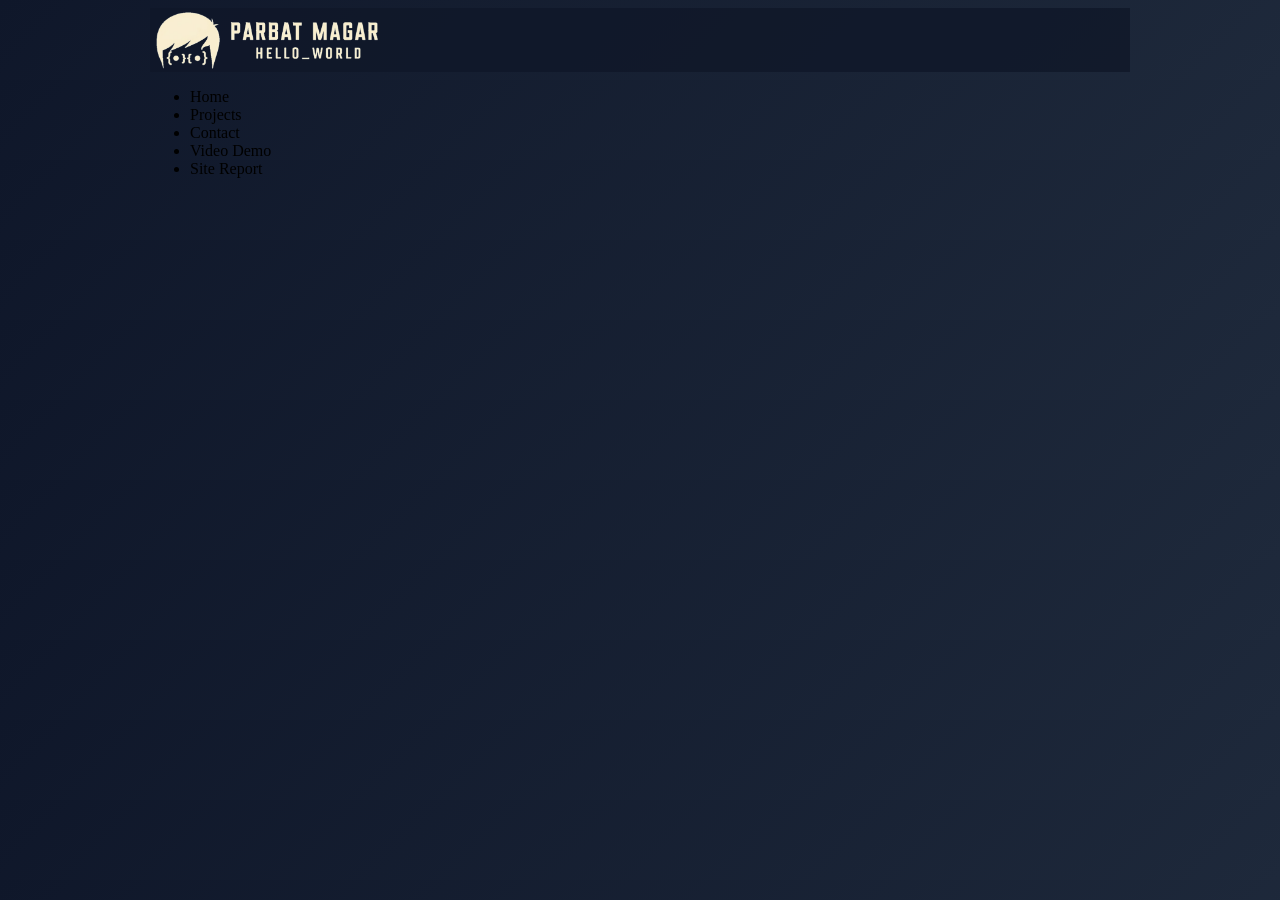
==== index.html @ b7e4d5f1 "adjusting minor changes" ====
<!DOCTYPE html>
<html lang="en">
    <head>
        <meta charset="UTF-8">
        <meta name="viewport" content="width=device-width, initial-scale=1.0">
        <title>Home Page</title>
        <link rel="stylesheet" type="text/css" href="style.css">
    </head>
    <body>
        <nav>
            <div class="logo">
                <img src="images/logo.png" alt="Logo">
            </div>
            <ul>
                <li>Home</li>
                <li>Projects</li>
                <li>Contact</li>
                <li>Video Demo</li>
                <li>Site Report</li>
            </ul>
        </nav>
    </body>
</html>
---- style.css ----
body {
    background: linear-gradient(135deg, #0F172A, #1E293B);
}

/* NAV Bar */
nav {
    background: rgba(15, 23, 41, 0.8);
    margin: 0px 142px;
    height: 64px;
}

.logo {
    height: 64px;
    display: flex;
    align-items: left;
}

.logo img {
    height: 100%;
    width: auto;
}
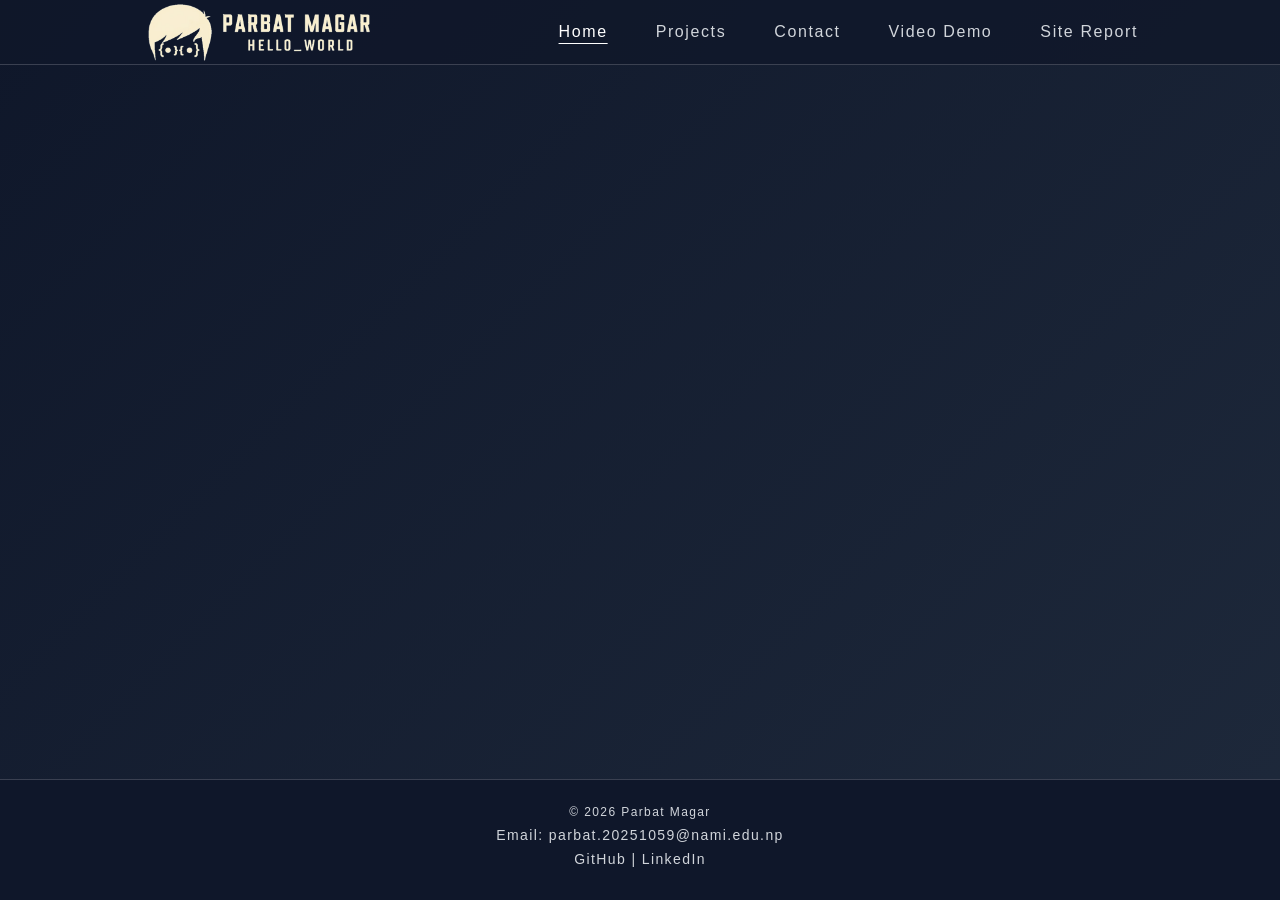
==== commit 77a12f71: "creating nav bar and footer in every page" ====
--- a/index.html
+++ b/index.html
@@ -4,20 +4,29 @@
         <meta charset="UTF-8">
         <meta name="viewport" content="width=device-width, initial-scale=1.0">
         <title>Home Page</title>
-        <link rel="stylesheet" type="text/css" href="style.css">
+        <link rel="stylesheet" href="style.css">
     </head>
     <body>
         <nav>
-            <div class="logo">
-                <img src="images/logo.png" alt="Logo">
-            </div>
-            <ul>
-                <li>Home</li>
-                <li>Projects</li>
-                <li>Contact</li>
-                <li>Video Demo</li>
-                <li>Site Report</li>
-            </ul>
+            <img src="images/logo.png" alt="Logo">
+                <ul>
+                    <li><a href="index.html" class="active">Home</a></li>
+                    <li><a href="project.html">Projects</a></li>
+                    <li><a href="contact.html">Contact</a></li>
+                    <li><a href="videoDemo.html">Video Demo</a></li>
+                    <li><a href="siteReport.html">Site Report</a></li>
+                </ul>
         </nav>
+        <main>
+            
+        </main>
+        <footer>
+            <p class="copyright">&copy; 2026 Parbat Magar</p>
+            <p>Email: <a href="mailto:parbat.20251059@nami.edu.np">parbat.20251059@nami.edu.np</a></p>
+            <p>
+                <a href="https://github.com/Magar-Parbat" target="_blank">GitHub</a> |
+                <a href="https://www.linkedin.com/in/parbat-magar-a1344833b/" target="_blank">LinkedIn</a>
+            </p>
+        </footer>
     </body>
 </html>
--- a/style.css
+++ b/style.css
@@ -1,22 +1,97 @@
 body {
+    margin: 0;
+    padding: 0;
+    min-height: 100vh; /* Full viewport height */
     background: linear-gradient(135deg, #0F172A, #1E293B);
+    display: flex;
+    flex-direction: column;
 }
 
-/* NAV Bar */
+/* for nav bar */
+
 nav {
-    background: rgba(15, 23, 41, 0.8);
-    margin: 0px 142px;
     height: 64px;
+    background: rgba(15, 23, 42, 0.8);
+    padding: 0px 142px;;
+    display: flex;
+    justify-content: space-between;
+    align-items: center;
+    font-family: Tahoma, Arial, sans-serif;
+    font-size: 16px;
+    color: #D1D5DB;
+    border-bottom: 1px solid rgba(229, 231, 235, 0.2);
 }
 
-.logo {
+nav img {
     height: 64px;
-    display: flex;
-    align-items: left;
-}
-
-.logo img {
-    height: 100%;
     width: auto;
 }
 
+nav ul {
+    list-style: none;
+    display: flex;
+    gap: 48px;
+    margin: 0;
+    padding: 0;
+}
+
+nav ul li {
+    letter-spacing: 0.1em;
+}
+
+nav ul li a,
+nav ul li a:visited {
+    color: #D1D5DB;
+    text-decoration: none;
+}
+
+nav ul li a:hover,
+nav ul li a.active {
+    color: #FFFFFF;
+    text-decoration: underline;
+    text-underline-offset: 6px;
+}
+
+/* for footer */
+
+footer {
+    height: 120px;
+    background: #0F172A;
+    margin: 0;
+    padding: 0; 
+    border-top: 1px solid rgba(229, 231, 235, 0.2);
+
+    display: flex;
+    flex-direction: column;
+    justify-content: center;
+    align-items: center;
+
+    font-family: Tahoma, Arial, sans-serif;
+    color: #D1D5DB;
+    letter-spacing: 0.1em;
+    text-align: center;
+    font-size: 14px;
+}
+
+footer a, footer a:visited {
+    color: #D1D5DB;
+    text-decoration: none;
+}
+
+footer a:hover {
+    color: #FFFFFF;
+    text-decoration: underline;
+    text-underline-offset: 6px;
+}
+
+footer p {
+    margin: 0 0 8px 0;
+}
+
+.copyright {
+    font-size: 12px;
+}
+
+main{
+    flex-grow: 1;
+}
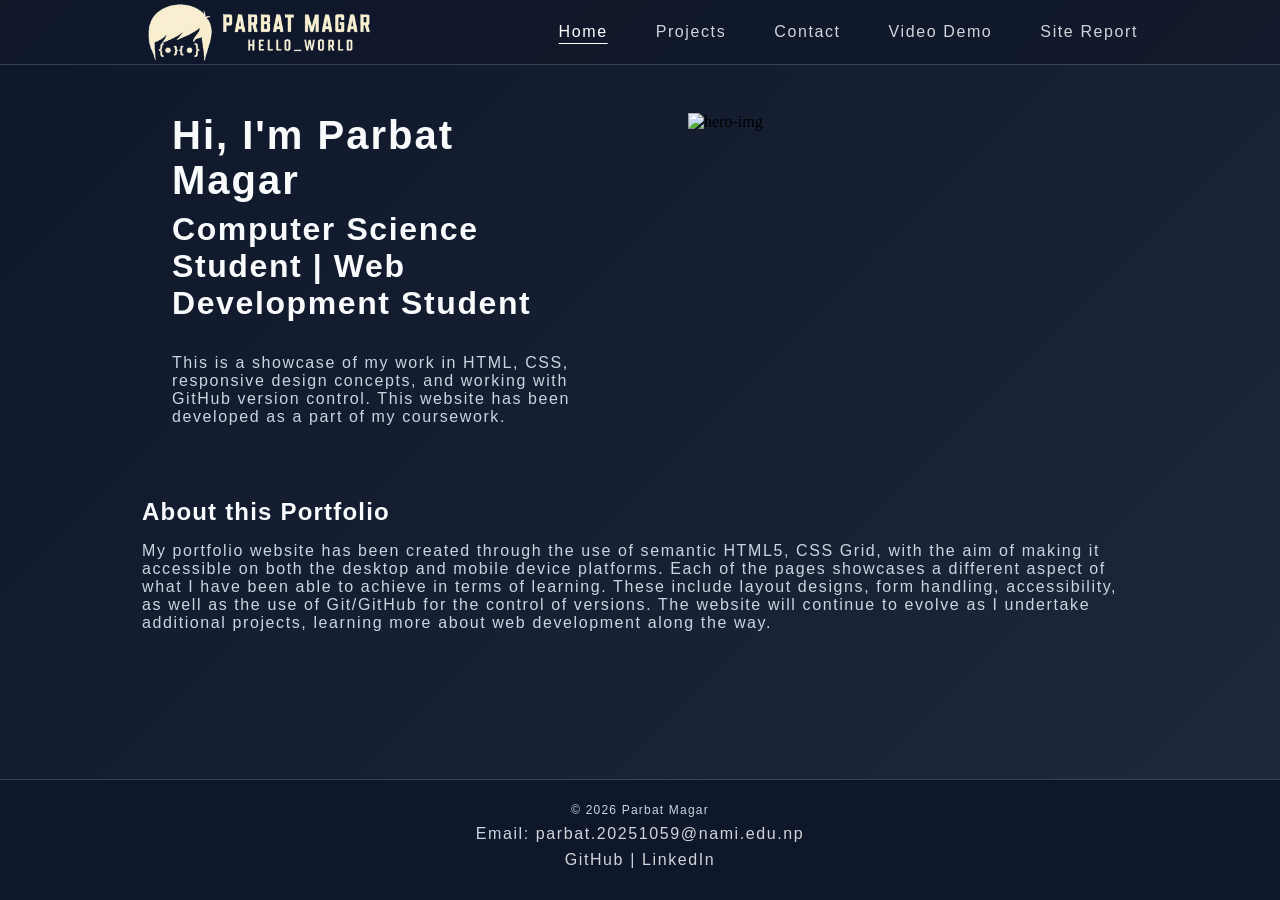
==== commit d684b44a: "develope home page" ====
--- a/index.html
+++ b/index.html
@@ -18,7 +18,20 @@
                 </ul>
         </nav>
         <main>
-            
+            <section class="hero">
+                <div class="hero_content">
+                    <h1>Hi, I'm Parbat Magar</h1>
+                    <h2>Computer Science Student | Web Development Student</h2>
+                    <p>This is a showcase of my work in HTML, CSS, responsive design concepts, and working with GitHub version control. This website has been developed as a part of my coursework.</p>
+                </div>
+                <div class="hero_image">
+                    <img src="images/hero_Image.PNG" alt="hero-img">
+                </div>
+            </section>
+            <section class="about">
+                <h3>About this Portfolio</h3>
+                <p>My portfolio website has been created through the use of semantic HTML5, CSS Grid, with the aim of making it accessible on both the desktop and mobile device platforms. Each of the pages showcases a different aspect of what I have been able to achieve in terms of learning. These include layout designs, form handling, accessibility, as well as the use of Git/GitHub for the control of versions. The website will continue to evolve as I undertake additional projects, learning more about web development along the way.</p>
+            </section>
         </main>
         <footer>
             <p class="copyright">&copy; 2026 Parbat Magar</p>
--- a/style.css
+++ b/style.css
@@ -94,4 +94,66 @@
 
 main{
     flex-grow: 1;
+}
+
+/* for home page */
+
+.hero {
+    padding: 0 142px;
+    display: flex;
+    align-items: stretch;
+    justify-content: space-between;
+    max-height: 80vh;
+    gap: 2rem;
+    padding: 2rem 140px;
+
+}
+
+.hero_content, .hero_image {
+    flex: 1;
+    display: flex;
+    flex-direction: column;
+    justify-content: center;
+    padding: 1rem 2rem;
+}
+
+.hero_image img {
+    width: 100%;
+    height: 100%;
+    object-fit: cover;
+}
+
+
+h1, h2, h3 {
+    font-family: Arial, sans-serif;
+    color: #F8FAFC;
+    letter-spacing: 0.05em;
+    margin: 0 0 8px 0
+}
+
+h1 {
+    font-size: 40px;
+} 
+
+h2 {
+    font-size: 32px;
+}
+
+h3 {
+    font-size: 24px
+}
+
+p {
+    font-family: Tahoma, Arial, sans-serif;
+    font-size: 16px;
+    color: #CBD5E1;
+    letter-spacing: 0.1em;
+}
+
+.hero p {
+    margin: 24px 0;
+}
+
+.about {
+    padding: 0 142px;
 }
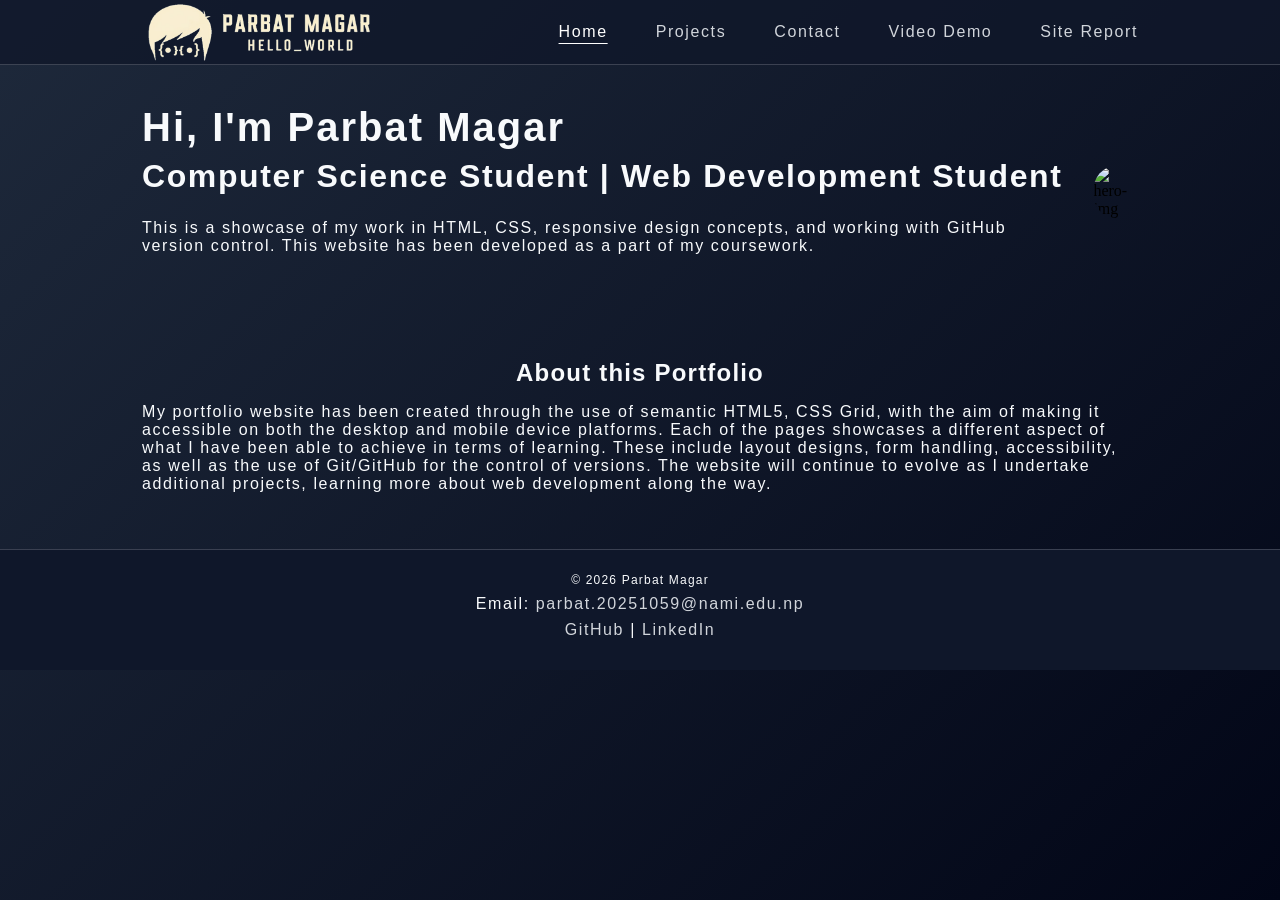
==== commit 42f402b8: "making index page responsive" ====
--- a/index.html
+++ b/index.html
@@ -8,7 +8,8 @@
     </head>
     <body>
         <nav>
-            <img src="images/logo.png" alt="Logo">
+            <img src="images/logo.png" alt="Logo" href="index.html">
+            <button class="hamburger-icon">&#9776;</button>
                 <ul>
                     <li><a href="index.html" class="active">Home</a></li>
                     <li><a href="project.html">Projects</a></li>
@@ -21,11 +22,13 @@
             <section class="hero">
                 <div class="hero_content">
                     <h1>Hi, I'm Parbat Magar</h1>
-                    <h2>Computer Science Student | Web Development Student</h2>
+                    <div class="marquee">
+                        <h2>Computer Science Student | Web Development Student</h2>
+                    </div>
                     <p>This is a showcase of my work in HTML, CSS, responsive design concepts, and working with GitHub version control. This website has been developed as a part of my coursework.</p>
                 </div>
                 <div class="hero_image">
-                    <img src="images/hero_Image.PNG" alt="hero-img">
+                    <img src="images/hero_Image.png" alt="hero-img">
                 </div>
             </section>
             <section class="about">
--- a/style.css
+++ b/style.css
@@ -2,9 +2,13 @@
     margin: 0;
     padding: 0;
     min-height: 100vh; /* Full viewport height */
-    background: linear-gradient(135deg, #0F172A, #1E293B);
+    background: linear-gradient(135deg, #1E293B, #020617);
     display: flex;
     flex-direction: column;
+}
+
+main {
+    padding: 0px 142px;
 }
 
 /* for nav bar */
@@ -20,11 +24,19 @@
     font-size: 16px;
     color: #D1D5DB;
     border-bottom: 1px solid rgba(229, 231, 235, 0.2);
+    position: relative /* needed for dropdown menu */
 }
 
 nav img {
     height: 64px;
     width: auto;
+}
+
+.hamburger-icon {
+    display: none;
+    font-size: 32px;
+    color: #D1D5DB;
+    cursor: pointer;
 }
 
 nav ul {
@@ -52,10 +64,46 @@
     text-underline-offset: 6px;
 }
 
+@media (max-width: 768px) {
+
+    nav {
+        padding: 0 12px;
+    }
+
+    nav img {
+        height: 40px;
+    }
+
+    .hamburger-icon {
+        display: block;
+        background-color: rgba(15, 23, 42);
+        font-size: 24px;
+    }
+
+    nav ul {
+        position: absolute;
+        top: 64px;
+        left: 0;
+        width: 100%;
+        flex-direction: column;
+        gap: 24px;
+        padding: 24px 0;
+        display: none;
+    }
+
+    nav ul.show {
+        display: flex;
+    }
+
+    nav ul li {
+        text-align: center;
+    }
+}
+
 /* for footer */
 
 footer {
-    height: 120px;
+    min-height: 120px;
     background: #0F172A;
     margin: 0;
     padding: 0; 
@@ -64,7 +112,6 @@
     display: flex;
     flex-direction: column;
     justify-content: center;
-    align-items: center;
 
     font-family: Tahoma, Arial, sans-serif;
     color: #D1D5DB;
@@ -92,37 +139,42 @@
     font-size: 12px;
 }
 
-main{
-    flex-grow: 1;
+@media (max-width: 768px) {
+
+    footer {
+        height: 32px;
+        padding: 32px 16px;
+        font-size: 12px;
+        letter-spacing: 0.05em;
+    }
+
+    footer p {
+        margin-bottom: 12px;
+    }
+
+    .copyright {
+        font-size: 11px;
+    }
 }
 
 /* for home page */
 
 .hero {
-    padding: 0 142px;
-    display: flex;
-    align-items: stretch;
-    justify-content: space-between;
-    max-height: 80vh;
-    gap: 2rem;
-    padding: 2rem 140px;
-
-}
-
-.hero_content, .hero_image {
-    flex: 1;
-    display: flex;
-    flex-direction: column;
-    justify-content: center;
-    padding: 1rem 2rem;
+    display: flex;
+    gap: 30px;
+    align-items: center
+}
+
+.hero_content, .hero_image{
+    padding: 40px 0px;
 }
 
 .hero_image img {
     width: 100%;
     height: 100%;
     object-fit: cover;
-}
-
+    border-radius: 50%
+}
 
 h1, h2, h3 {
     font-family: Arial, sans-serif;
@@ -146,7 +198,7 @@
 p {
     font-family: Tahoma, Arial, sans-serif;
     font-size: 16px;
-    color: #CBD5E1;
+    color: #F8FAFC;
     letter-spacing: 0.1em;
 }
 
@@ -155,5 +207,177 @@
 }
 
 .about {
-    padding: 0 142px;
-}+    padding: 40px 0px;
+}
+
+.about h3 {
+    text-align: center;
+}
+
+@media (max-width: 768px){
+    main {
+        padding: 0px 24px;
+    }
+
+    .hero {
+        flex-direction: column-reverse;
+        gap: 20px;
+        width: 100%
+    }
+
+    .hero_content, .hero_image {
+        width: 100%;
+        padding: 0;
+        justify-content: center;
+    }
+
+    .hero_image img {
+        padding: 12px 0 0 0;
+        width: 200px;
+        height: 200px;
+        margin: 0 auto;
+        display: block;
+    }
+
+    h1 {
+        font-size: 24px;
+    }
+
+    h2 {
+        font-size: 18px;
+    }
+
+    p {
+        font-size: 12px;
+    }
+
+    .about {
+        padding: 24px 0;
+        width: 100%
+    }
+}
+
+/* for project page */
+
+.project-heading {
+    text-align: center;
+    padding: 25px 0px;
+}
+
+.project-container {
+    display: grid;
+    grid-gap: 50px;
+    grid-template-columns: auto auto auto;
+}
+
+.project-item {
+    background-color:#1e1e1e;
+    border: .1px solid #D1D5DB;
+    padding: 20px;
+    text-align: center;
+    border-radius: 10px;
+    cursor: pointer;
+
+    transition: background-color 0.25s ease, transform 0.25s ease;
+}
+
+.project-item:hover{
+    background-color: #102844;
+    transform: translateY(-5px);
+}
+
+.project-item img {
+    width: 100%;
+    height: 180px;          /* pick a consistent height */
+    object-fit: cover;
+    border-radius: 6px;
+    display: block;
+}
+
+.project-item h2 {
+    font-size: 16px;
+    padding: 10px 0px;
+}
+
+.project-item p {
+    font-size: 12px;
+}
+
+@media (max-width: 768px) {
+    .project-container {
+        display: grid;
+        grid-template-columns: auto; /* Single column */
+        gap: 20px; /* Adjust gap for mobile */
+        padding: 0 10px 10px 10px;
+    }
+
+    .project-item img {
+        height: 120px; /* Optional: slightly taller for single column */
+    }
+
+    .project-item h2 {
+        font-size: 14px; /* Smaller heading for mobile */
+    }
+
+    .project-item p {
+        font-size: 12px; /* Keep description readable */
+    }
+}
+
+/* for contact page */
+
+.contact-main {
+    display: flex;
+    flex-wrap: wrap; /* allow items to go to next line */
+    gap: 20px;
+}
+
+.contact-intro {
+    flex: 1 1 100%;
+    text-align: center;
+}
+
+.contact-info,
+.contact-form {
+    flex: 1 1 0; /* each takes equal remaining space */
+    border: 1px solid #D1D5DB;
+    box-sizing: border-box;
+    padding: 20px;
+    text-align: center;
+    color: #CBD5E1; 
+    border-radius: 10px;
+}
+
+.contact-info ul {
+    list-style: none;
+}
+
+.contact-info ul li {
+    padding: 10px 0px;
+}
+
+.contact-info ul li a,
+.contact-info ul li a:visited {
+    color: #F8FAFC;
+    text-decoration: none;
+}
+
+.contact-info ul li a:hover {
+    color: #FFFFFF;
+    text-decoration: underline;
+    text-underline-offset: 6px;
+}
+
+.contact-form input,
+.contact-form textarea {
+    width: 100%;
+    padding: 10px 0px;
+    font-size: 14px;
+    color: #F8FAFC;
+    background-color: #0f172a;
+    border: 1px solid #334155;
+    border-radius: 8px;
+}
+
+/* for videoDemo page */
+
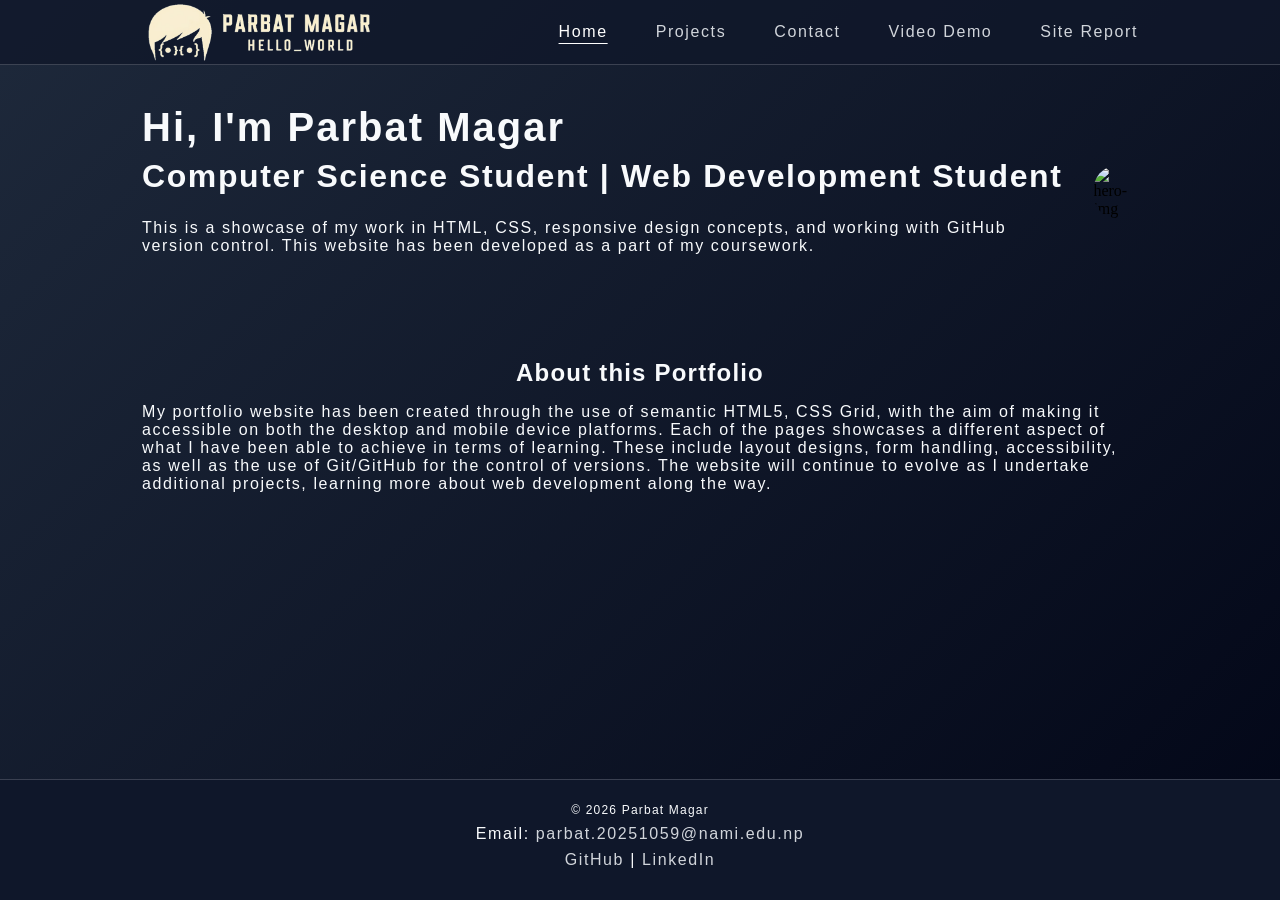
==== commit e85074c9: "updating minor mistakes" ====
--- a/index.html
+++ b/index.html
@@ -8,7 +8,7 @@
     </head>
     <body>
         <nav>
-            <img src="images/logo.png" alt="Logo" href="index.html">
+            <img src="images/logo.png" alt="Logo">
             <button class="hamburger-icon">&#9776;</button>
                 <ul>
                     <li><a href="index.html" class="active">Home</a></li>
--- a/style.css
+++ b/style.css
@@ -9,6 +9,7 @@
 
 main {
     padding: 0px 142px;
+    flex: 1;
 }
 
 /* for nav bar */
@@ -142,7 +143,7 @@
 @media (max-width: 768px) {
 
     footer {
-        height: 32px;
+        min-height: unset;
         padding: 32px 16px;
         font-size: 12px;
         letter-spacing: 0.05em;
@@ -379,5 +380,41 @@
     border-radius: 8px;
 }
 
+@media (max-width: 768px) {
+    .contact-main {
+        flex-direction: column; /* stack all items vertically */
+        gap: 20px; /* spacing between sections */
+        padding: 0 20px; /* optional padding for mobile */
+    }
+
+    .contact-info,
+    .contact-form {
+        flex: 1 1 100%; /* full width */
+        text-align: left; /* optional: make text align left for better readability */
+        padding: 15px; /* slightly smaller padding for mobile */
+    }
+    
+    .contact-intro {
+        padding: 12px 0px;
+    }
+
+    .contact-intro h1 {
+        font-size: 24px;
+    }
+
+    .contact-intro p {
+        font-size: 14px;
+    }
+
+    .contact-form input,
+    .contact-form textarea {
+        font-size: 14px; /* keep inputs readable on mobile */
+    }
+
+    .contact-info ul li {
+        font-size: 14px;
+    }
+}
+
 /* for videoDemo page */
 
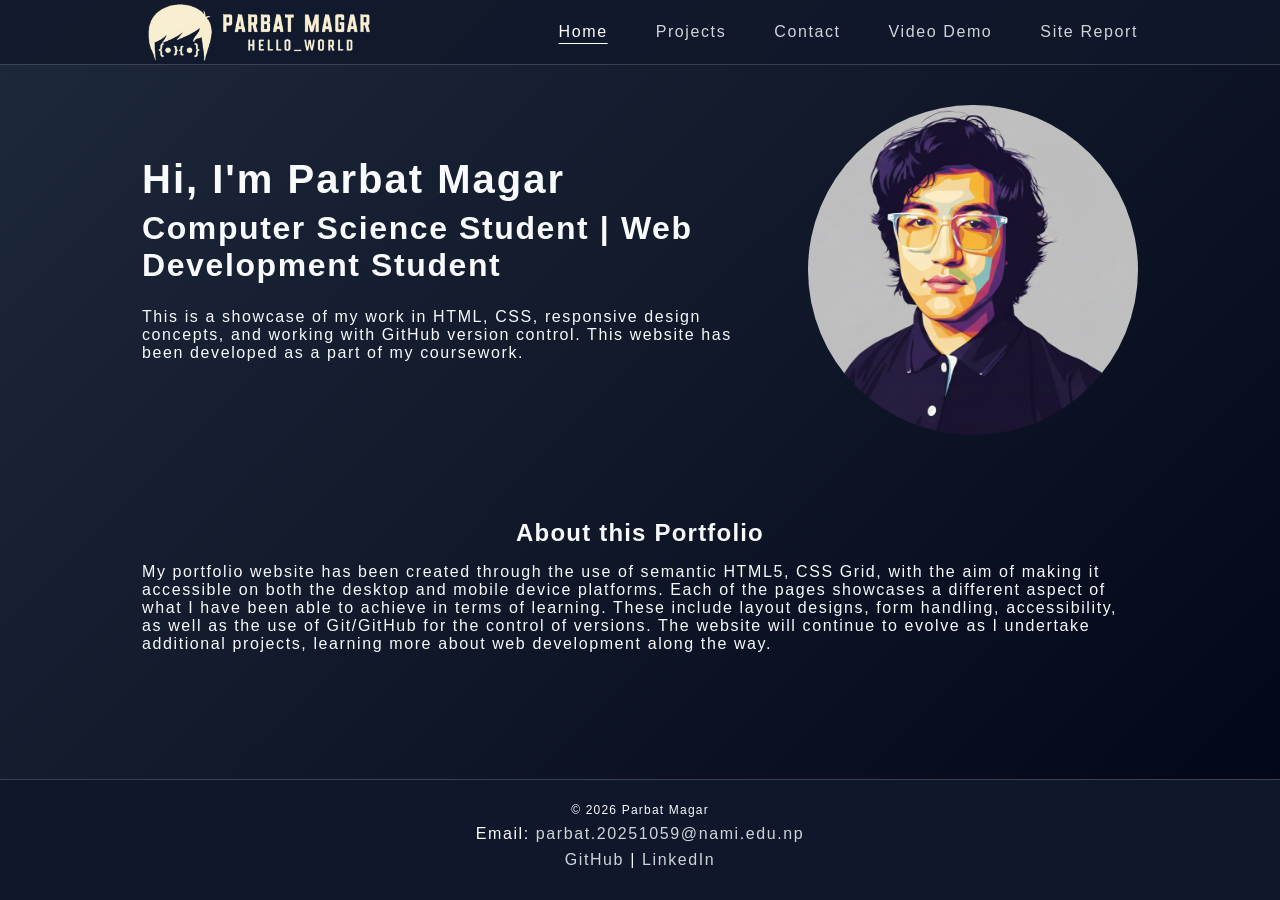
==== commit 5c8ccf58: "correcting spelling for github pages" ====
--- a/index.html
+++ b/index.html
@@ -9,14 +9,17 @@
     <body>
         <nav>
             <img src="images/logo.png" alt="Logo">
-            <button class="hamburger-icon">&#9776;</button>
+            <div class="menu">
+                <input type="checkbox" id="menu-toggle">
+                <label for="menu-toggle" class="hamburger-icon">&#9776;</label>
                 <ul>
                     <li><a href="index.html" class="active">Home</a></li>
                     <li><a href="project.html">Projects</a></li>
                     <li><a href="contact.html">Contact</a></li>
                     <li><a href="videoDemo.html">Video Demo</a></li>
-                    <li><a href="siteReport.html">Site Report</a></li>
+                    <li><a href="sitereport.html">Site Report</a></li>
                 </ul>
+            </div>
         </nav>
         <main>
             <section class="hero">
@@ -28,7 +31,7 @@
                     <p>This is a showcase of my work in HTML, CSS, responsive design concepts, and working with GitHub version control. This website has been developed as a part of my coursework.</p>
                 </div>
                 <div class="hero_image">
-                    <img src="images/hero_Image.png" alt="hero-img">
+                    <img src="images/hero_image.PNG" alt="hero-img">
                 </div>
             </section>
             <section class="about">
--- a/style.css
+++ b/style.css
@@ -1,7 +1,7 @@
 body {
     margin: 0;
     padding: 0;
-    min-height: 100vh; /* Full viewport height */
+    min-height: 100vh; 
     background: linear-gradient(135deg, #1E293B, #020617);
     display: flex;
     flex-direction: column;
@@ -33,6 +33,16 @@
     width: auto;
 }
 
+.menu {
+    display: flex;
+    align-items: center;
+    gap: 16px;
+}
+
+#menu-toggle {
+    display: none;
+}
+
 .hamburger-icon {
     display: none;
     font-size: 32px;
@@ -74,6 +84,23 @@
     nav img {
         height: 40px;
     }
+    .menu {
+        position: relative;
+        flex-direction: column;
+        align-items: flex-end;
+    }
+
+    /* hide checkbox but keep it clickable */
+    #menu-toggle {
+        position: absolute;
+        top: 6px;
+        right: 0;
+        width: 32px;
+        height: 32px;
+        opacity: 0;
+        z-index: 2;
+        cursor: pointer;
+    }
 
     .hamburger-icon {
         display: block;
@@ -82,14 +109,23 @@
     }
 
     nav ul {
+        display: none;
         position: absolute;
-        top: 64px;
-        left: 0;
-        width: 100%;
+        top: 110%;               
+        right: 0;
+        min-width: 110px; 
+        max-width: calc(100vw - 24px);
+        padding: 16px 20px;
+
+        background: rgba(15, 23, 42, 0.98);
+        border-radius: 8px;
+        box-shadow: 0 10px 30px rgba(0, 0, 0, 0.45);
+
         flex-direction: column;
-        gap: 24px;
-        padding: 24px 0;
-        display: none;
+        gap: 14px;
+
+        text-align: left;
+        overflow: hidden;
     }
 
     nav ul.show {
@@ -97,8 +133,19 @@
     }
 
     nav ul li {
-        text-align: center;
-    }
+        text-align: left;
+    }
+
+    nav ul li a {
+        display: block;
+        width: 100%;
+        white-space: nowrap; /* keep text clean */
+    }
+
+    #menu-toggle:checked ~ ul {
+        display: flex;
+    }
+
 }
 
 /* for footer */
@@ -289,7 +336,7 @@
 
 .project-item img {
     width: 100%;
-    height: 180px;          /* pick a consistent height */
+    height: 180px;
     object-fit: cover;
     border-radius: 6px;
     display: block;
@@ -313,15 +360,15 @@
     }
 
     .project-item img {
-        height: 120px; /* Optional: slightly taller for single column */
+        height: 120px; 
     }
 
     .project-item h2 {
-        font-size: 14px; /* Smaller heading for mobile */
+        font-size: 14px; 
     }
 
     .project-item p {
-        font-size: 12px; /* Keep description readable */
+        font-size: 12px; 
     }
 }
 
@@ -331,6 +378,7 @@
     display: flex;
     flex-wrap: wrap; /* allow items to go to next line */
     gap: 20px;
+    padding: 24px 142px;
 }
 
 .contact-intro {
@@ -340,7 +388,7 @@
 
 .contact-info,
 .contact-form {
-    flex: 1 1 0; /* each takes equal remaining space */
+    flex: 1 1 0; 
     border: 1px solid #D1D5DB;
     box-sizing: border-box;
     padding: 20px;
@@ -382,16 +430,16 @@
 
 @media (max-width: 768px) {
     .contact-main {
-        flex-direction: column; /* stack all items vertically */
-        gap: 20px; /* spacing between sections */
-        padding: 0 20px; /* optional padding for mobile */
+        flex-direction: column; 
+        gap: 20px;
+        padding: 0 20px; 
     }
 
     .contact-info,
     .contact-form {
-        flex: 1 1 100%; /* full width */
-        text-align: left; /* optional: make text align left for better readability */
-        padding: 15px; /* slightly smaller padding for mobile */
+        flex: 1 1 100%; 
+        text-align: left; 
+        padding: 15px; 
     }
     
     .contact-intro {
@@ -408,7 +456,7 @@
 
     .contact-form input,
     .contact-form textarea {
-        font-size: 14px; /* keep inputs readable on mobile */
+        font-size: 14px; 
     }
 
     .contact-info ul li {
@@ -418,3 +466,115 @@
 
 /* for videoDemo page */
 
+.demo_description {
+    text-align: center;
+    padding: 12px 0 0px;
+}
+
+.video { 
+    position: relative;
+    width: 100%;
+    max-width: 960px; 
+    margin: 0 auto;
+    aspect-ratio: 16 / 9; 
+    background: #000; 
+    border-radius: 12px; 
+    overflow: hidden;
+}
+
+.video iframe {
+    position: absolute;
+    inset: 0;
+    width: 100%;
+    height: 100%;
+    border: 0;
+}
+
+.video-link p {
+    padding: 24px 0;
+    text-align: center;
+}
+
+.video-link p a{
+    text-decoration: underline;
+    color: #D1D5DB;
+}
+
+.video-link p a:hover{
+    color: #FFFFFF;
+    text-underline-offset: 6px;
+}
+
+/* for site report page */
+
+.report h1 {
+    text-align: center;
+    padding: 24px 0;
+}
+
+.wireframe {
+  display: grid;
+  grid-template-columns: 2fr 1fr;
+  gap: 16px;
+
+  width: 100%;
+  margin-bottom: 32px;
+}
+
+.wireframe img {
+  width: 100%;
+  height: 100%;
+
+  object-fit: contain; /* prevents stretching */
+  display: block;
+}
+
+.wireframe {
+  align-items: stretch;
+}
+
+.wireframe img {
+  max-height: 500px;
+}
+
+.validated_screenshot {
+  width: 100%;
+  margin: 32px auto;
+}
+
+.validated_screenshot ul {
+  list-style: none;
+  padding: 0;
+  margin: 0;
+  display: grid;
+  grid-template-columns: 1fr; 
+  gap: 24px; 
+}
+
+.validated_screenshot li {
+  display: flex;
+  flex-direction: column;
+  align-items: center;
+  gap: 8px;
+}
+
+.validated_screenshot li p {
+  margin: 0;
+  font-weight: 600;
+}
+
+.validated_screenshot li img {
+  width: 100%;
+  max-width: 600px; 
+  height: auto;
+  object-fit: contain;
+  border: 1px solid #ccc;
+  border-radius: 6px;
+  box-shadow: 0 4px 10px rgba(0,0,0,0.2);
+}
+
+@media (max-width: 768px) {
+  .validated_screenshot li img {
+    max-width: 100%; 
+  }
+}
